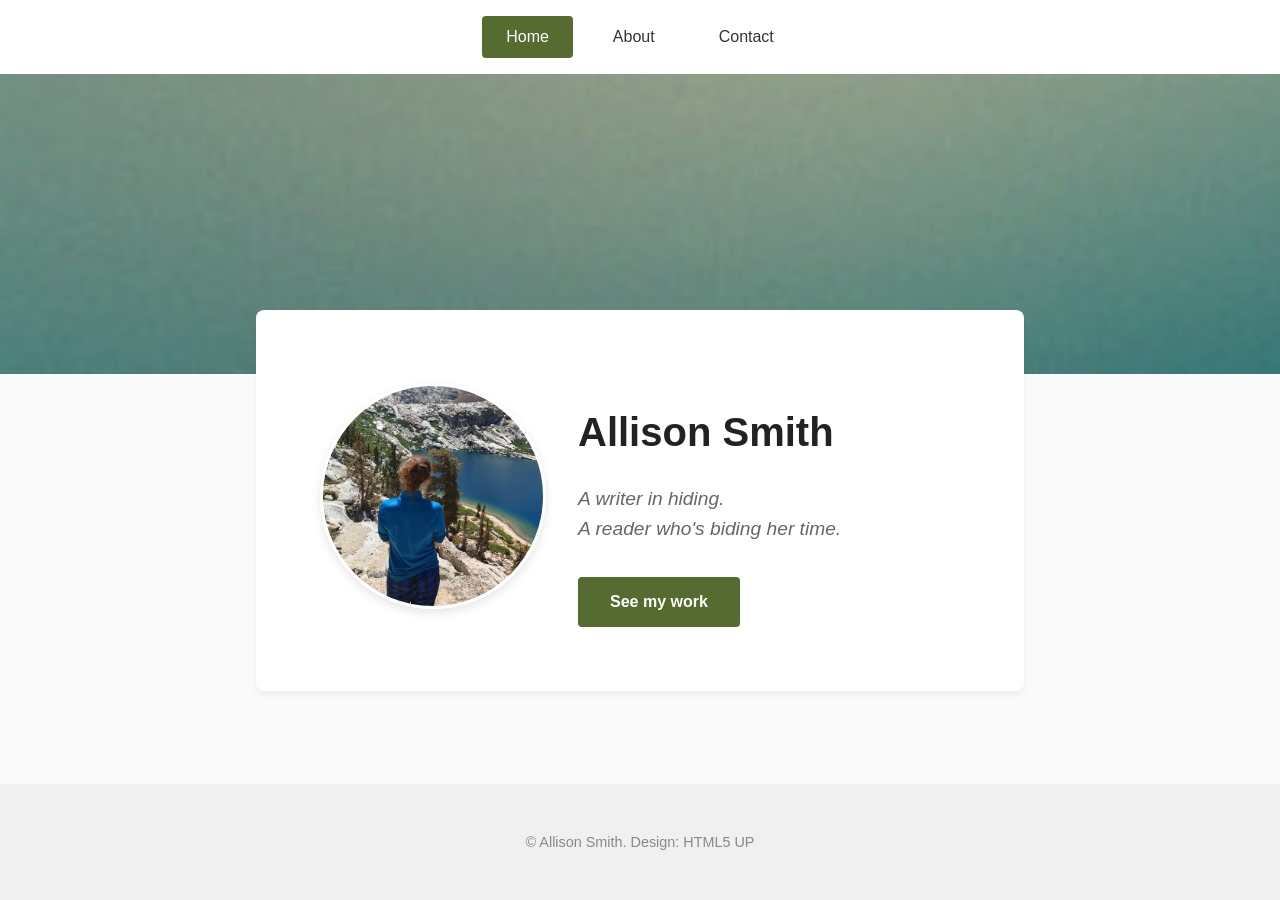
==== index.html @ e28a68bd "first commit" ====
<!-- index.html (Home Page) -->
<!DOCTYPE html>
<html lang="en">

<head>
	<meta charset="UTF-8">
	<meta name="viewport" content="width=device-width, initial-scale=1.0">
	<title>Allison Smith | Home</title>
	<link rel="stylesheet" href="style.css">
</head>

<body>
	<nav class="navbar">
		<a href="index.html" class="nav-link active">Home</a>
		<a href="about.html" class="nav-link">About</a>
		<a href="contact.html" class="nav-link">Contact</a>
	</nav>

	<div class="page-cover">
		<div class="cover-overlay"></div>
	</div>

	<main class="content-wrapper">
		<header class="hero-section">
			<div class="hero-image-container">
				<img src="images/myphoto.jpg" alt="Allison Smith Portrait" class="hero-portrait">
			</div>
			<div class="hero-text-container">
				<h1>Allison Smith</h1>
				<p class="tagline">A writer in hiding.</br> A reader who's biding her time.</p>

				<a href="about.html" class="cta-btn">See my work</a>
			</div>
		</header>

	</main>



	<footer>
		<p>&copy; Allison Smith. Design: HTML5 UP</p>
	</footer>
</body>

</html>
---- style.css ----
/* style.css */
:root {
    --primary-color: #333;
    --accent-color: #556B2F;
    /* Olive green theme fitting her environmental background */
    --text-color: #222;
    --bg-color: #fafafa;
    --card-bg: #ffffff;
}

body {
    font-family: -apple-system, BlinkMacSystemFont, "Segoe UI", Roboto, Helvetica, Arial, sans-serif;
    line-height: 1.6;
    color: var(--text-color);
    background-color: var(--bg-color);
    margin: 0;
    padding: 0;
    display: flex;
    flex-direction: column;
    min-height: 100vh;
}

/* Navbar */
.navbar {
    display: flex;
    justify-content: center;
    background-color: var(--card-bg);
    padding: 1rem;
    box-shadow: 0 2px 4px rgba(0, 0, 0, 0.05);
}

.nav-link {
    color: var(--primary-color);
    text-decoration: none;
    padding: 0.5rem 1.5rem;
    margin: 0 0.5rem;
    font-weight: 500;
    border-radius: 4px;
    transition: all 0.3s ease;
}

.nav-link:hover,
.nav-link.active {
    background-color: var(--accent-color);
    color: white;
}

/* Layout Wrapper */
.content-wrapper {
    flex: 1;
    max-width: 800px;
    width: 100%;
    margin: 3rem auto;
    padding: 0 1rem;
    box-sizing: border-box;
}

/* Hero Section */
.hero-section {
    text-align: center;
    padding: 4rem 2rem;
    background-color: var(--card-bg);
    border-radius: 8px;
    box-shadow: 0 4px 6px rgba(0, 0, 0, 0.05);
}

.hero-section h1 {
    font-size: 2.5rem;
    margin-bottom: 0.5rem;
}

.tagline {
    font-style: italic;
    color: #666;
    font-size: 1.2rem;
    margin-bottom: 2rem;
}

.cta-btn {
    display: inline-block;
    background-color: var(--accent-color);
    color: white;
    text-decoration: none;
    padding: 0.75rem 2rem;
    border-radius: 4px;
    font-weight: bold;
    transition: background 0.3s;
}

.cta-btn:hover {
    background-color: #3d4f22;
}

/* Bio Section */
.bio-section {
    background-color: var(--card-bg);
    padding: 2rem;
    border-radius: 8px;
    box-shadow: 0 4px 6px rgba(0, 0, 0, 0.05);
}

/* Contact Form */
.contact-section {
    background-color: var(--card-bg);
    padding: 2rem;
    border-radius: 8px;
    box-shadow: 0 4px 6px rgba(0, 0, 0, 0.05);
}

.email-direct {
    margin-bottom: 2rem;
    font-size: 1.1rem;
}

.email-direct a {
    color: var(--accent-color);
}

.form-group {
    margin-bottom: 1.5rem;
}

.form-group label {
    display: block;
    margin-bottom: 0.5rem;
    font-weight: bold;
}

.form-group input,
.form-group textarea {
    width: 100%;
    padding: 0.75rem;
    border: 1px solid #ccc;
    border-radius: 4px;
    box-sizing: border-box;
    font-size: 1rem;
}

.submit-btn {
    background-color: var(--accent-color);
    color: white;
    border: none;
    padding: 0.75rem 2rem;
    border-radius: 4px;
    font-size: 1rem;
    cursor: pointer;
    font-weight: bold;
    transition: background 0.3s;
}

.submit-btn:hover {
    background-color: #3d4f22;
}

/* Footer */
footer {
    text-align: center;
    padding: 2rem;
    color: #888;
    font-size: 0.9rem;
    background-color: #f0f0f0;
}

/* Hero Portrait Adjustments */
.hero-section {
    display: flex;
    flex-direction: column;
    align-items: center;
    gap: 2rem;
    text-align: center;
}

.hero-portrait {
    width: 200px;
    height: 200px;
    border-radius: 50%;
    /* Makes the image a neat circle */
    object-fit: cover;
    /* Keeps image proportions from stretching */
    box-shadow: 0 4px 10px rgba(0, 0, 0, 0.1);
    border: 3px solid var(--card-bg);
}

/* Switches to a side-by-side layout on wider screens */
@media (min-width: 600px) {
    .hero-section {
        flex-direction: row;
        text-align: left;
        padding: 4rem;
    }

    .hero-portrait {
        width: 220px;
        height: 220px;
    }
}

/* Page Cover Banner */
.page-cover {
    width: 100%;
    height: 300px;
    /* Adjust height as needed */
    background-image: url('images/pic09.jpg');
    /* Name of your cover image file */
    background-size: cover;
    background-position: center;
    position: relative;
}

.cover-overlay {
    position: absolute;
    top: 0;
    left: 0;
    width: 100%;
    height: 100%;
    background: rgba(0, 0, 0, 0.15);
    /* Soft dimming overlay for depth */
}

/* Adjust wrapper spacing now that there is a cover banner */
.content-wrapper {
    margin: -4rem auto 3rem auto;
    /* Pulls content up to overlap slightly */
    position: relative;
    z-index: 2;
}
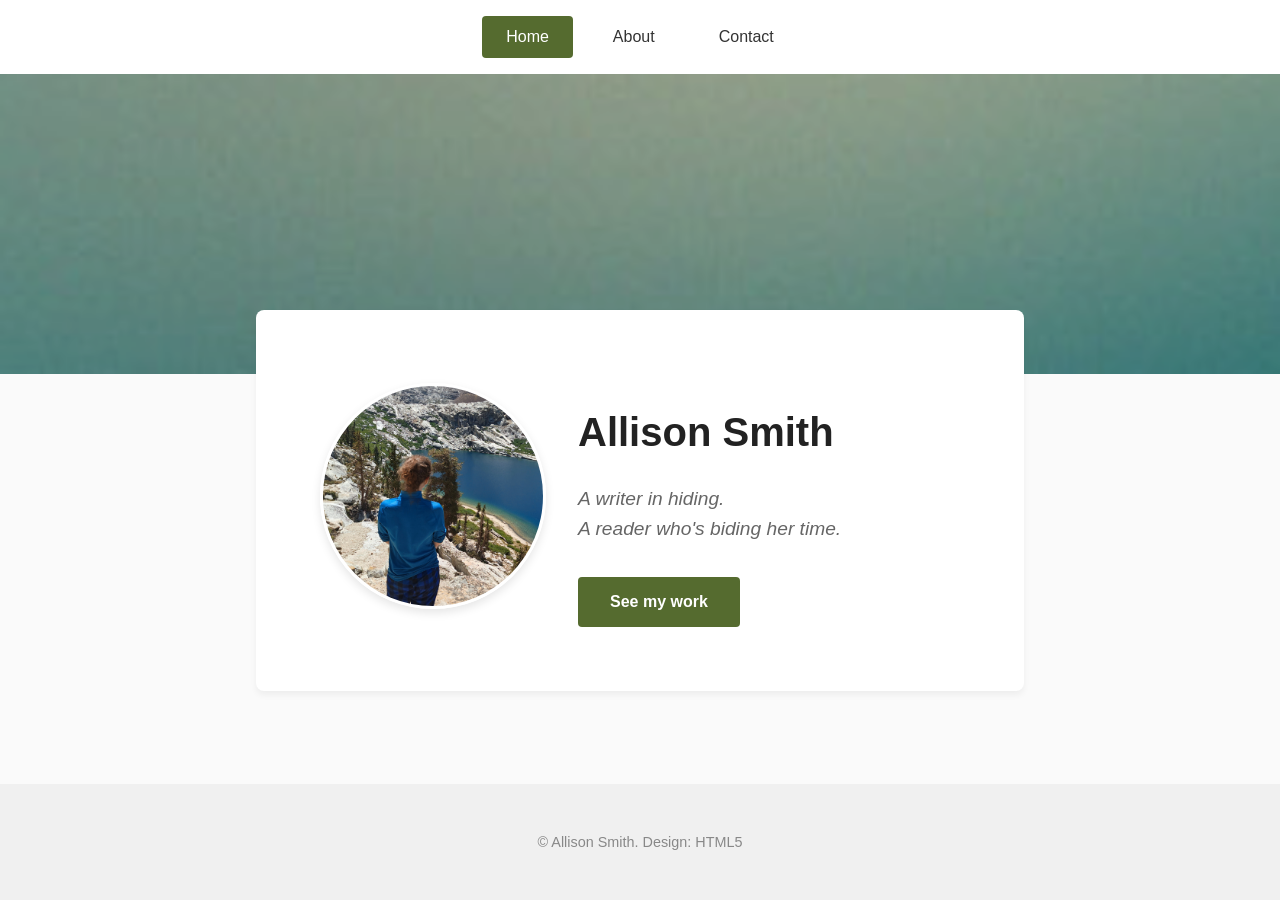
==== commit f6b96dd6: "name commit" ====
--- a/index.html
+++ b/index.html
@@ -38,7 +38,7 @@
 
 
 	<footer>
-		<p>&copy; Allison Smith. Design: HTML5 UP</p>
+		<p>&copy; Allison Smith. Design: HTML5</p>
 	</footer>
 </body>
 
